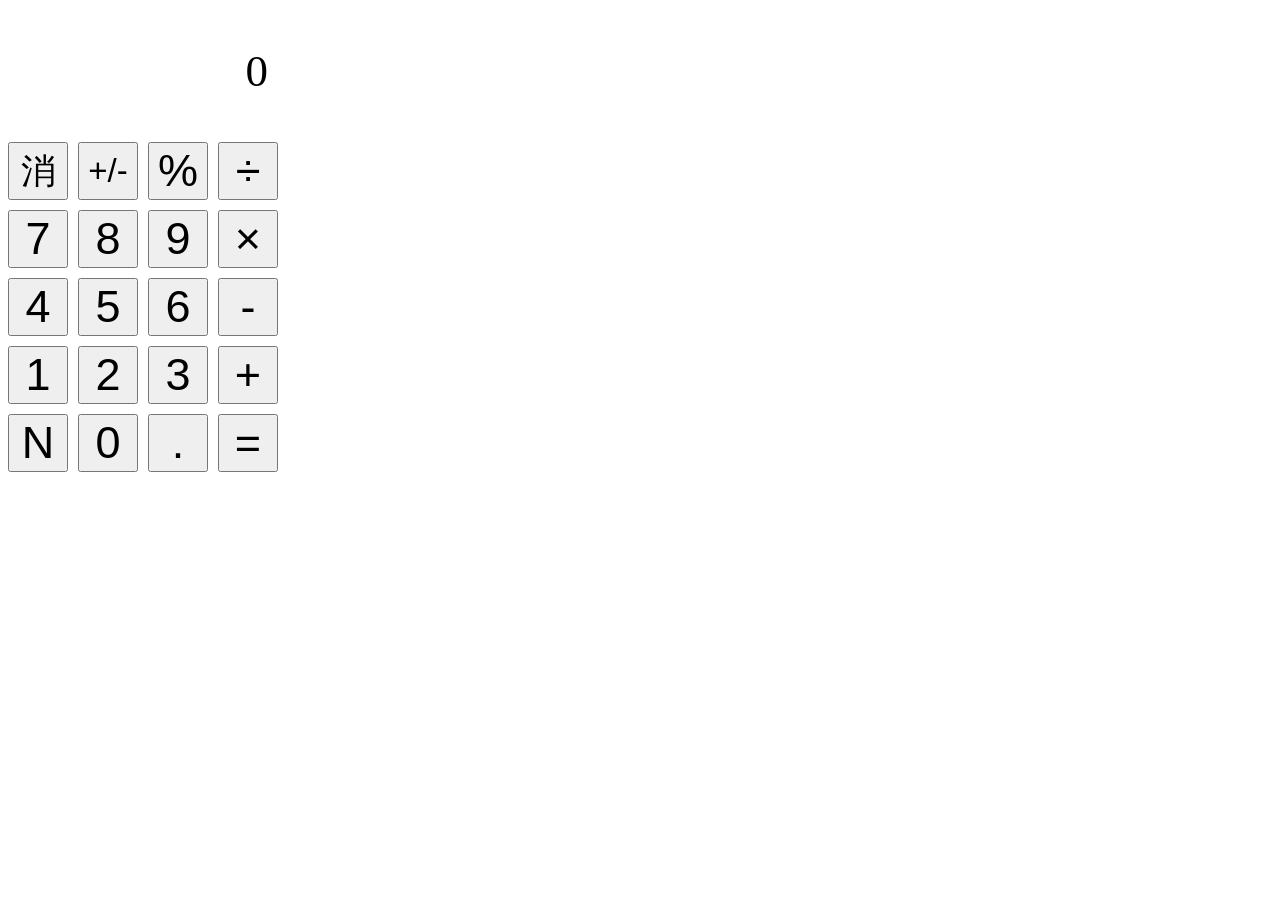
==== calculator/index.html @ 353bd203 "Add files via upload" ====
<!DOCTYPE html>
 <html>
    <head>
     <title>calculator</title>
     <link rel="stylesheet" href="style.css"/>
    </head>
    <body>
      <div class="calculator">
       <p id="display">0</p>
       <div class = "buttons">
        <button id = ACbutton>消</button>
        <button id = fugo>+/-</button>
        <button>%</button>
        <button>÷</button>
        <button>7</button>
        <button>8</button>
        <button>9</button>
        <button>×</button>
        <button>4</button>
        <button>5</button>
        <button>6</button>
        <button>-</button>
        <button>1</button>
        <button>2</button>
        <button>3</button>
        <button>+</button>
        <button>N</button>
        <button>0</button>
        <button>.</button>
        <button id = "equal">=</button>
       </div>
      </div>
      <script src="script.js"></script>
    </body>
 </html>
---- calculator/style.css ----
.calculator{
    width: 260px;
}
#display{
    font-size:45px;
    text-align: right;
}
button{
    font-size:45px;
    width:60px;
}
.buttons{
    display: grid;
    grid-template-columns: repeat(4, 60px);
    gap: 10px
}
#ACbutton {
    font-size:35px;
}
#fugo {
    font-size: 33px;
}
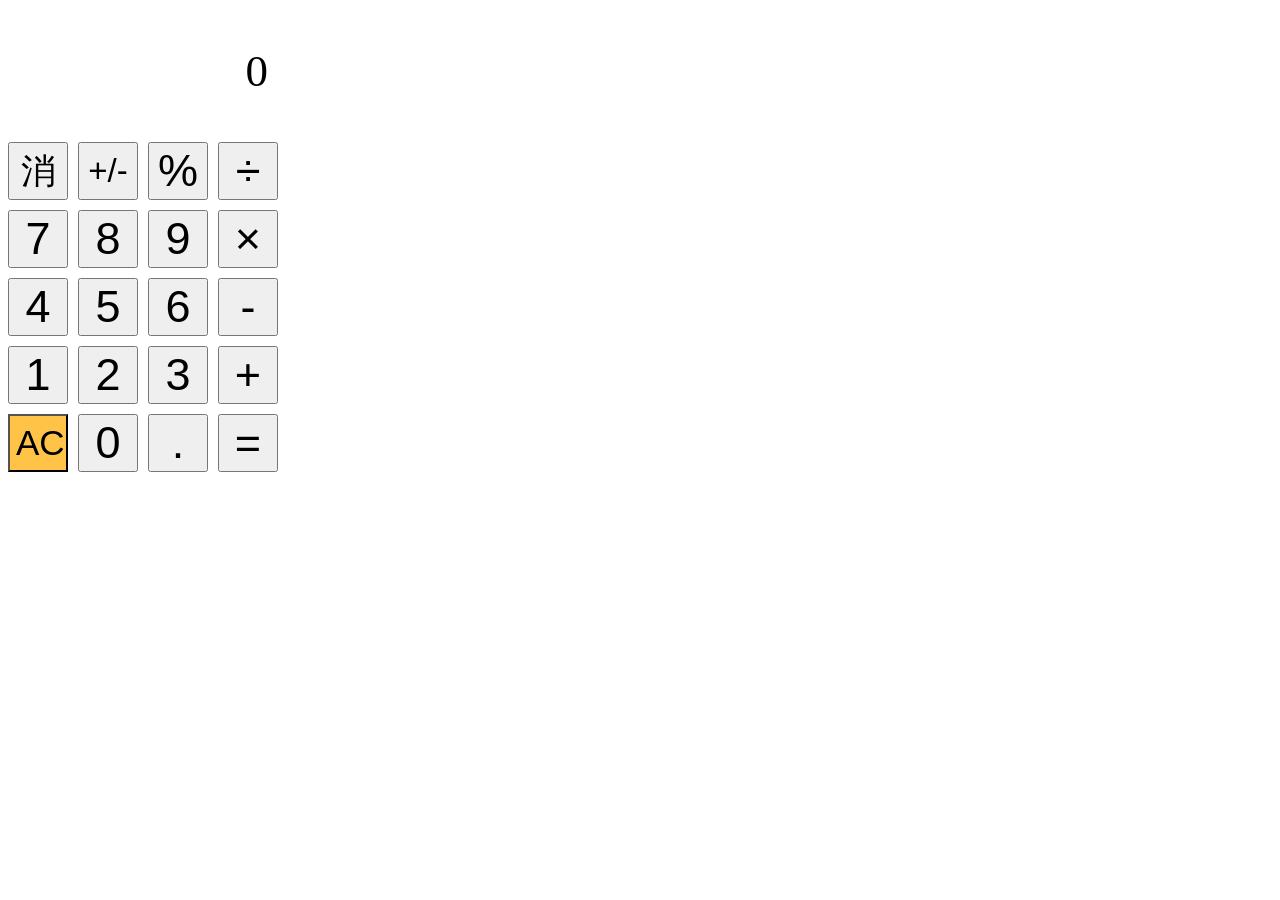
==== commit 29e93150: "Add files via upload" ====
--- a/calculator/index.html
+++ b/calculator/index.html
@@ -6,9 +6,11 @@
     </head>
     <body>
       <div class="calculator">
+       <ul id="list">
+       </ul>
        <p id="display">0</p>
        <div class = "buttons">
-        <button id = ACbutton>消</button>
+        <button id = Cbutton>消</button>
         <button id = fugo>+/-</button>
         <button>%</button>
         <button>÷</button>
@@ -24,12 +26,13 @@
         <button>2</button>
         <button>3</button>
         <button>+</button>
-        <button>N</button>
+        <button id="ACbutton">AC</button>
         <button>0</button>
         <button>.</button>
         <button id = "equal">=</button>
        </div>
       </div>
-      <script src="script.js"></script>
+      <script src="main.js"></script>
+      <script src="function.js"></script>
     </body>
  </html>
--- a/calculator/style.css
+++ b/calculator/style.css
@@ -14,9 +14,30 @@
     grid-template-columns: repeat(4, 60px);
     gap: 10px
 }
+#Cbutton {
+    font-size:35px;
+}
 #ACbutton {
     font-size:35px;
+    background-color: #FFC348;
 }
 #fugo {
     font-size: 33px;
+}
+li {
+    border-bottom: 1px solid #ddd;
+    font-size: 22px;
+    color: #868686;
+    display: flex;
+    justify-content: space-between;
+}
+.deleteButton {
+    width: 45px;
+    height: 24px;
+    font-size: 15px;
+}
+#display{
+    overflow: hidden;
+    text-align: right;
+    overflow-x: auto;
 }
